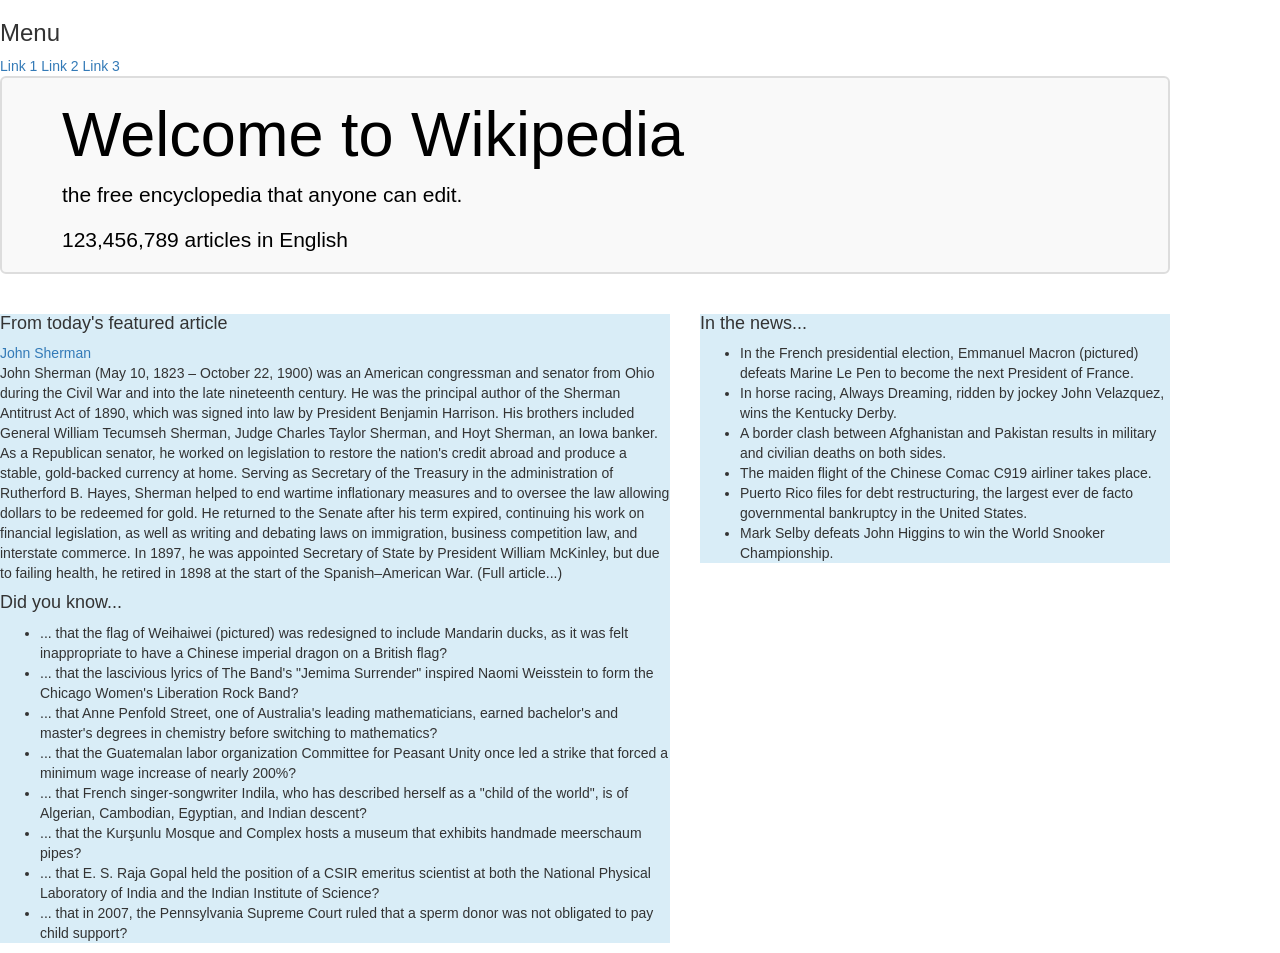
==== index.html @ 65005c0b "rename main_page to index" ====
<!DOCTYPE html>
<html>
  <head>
    <meta charset="utf-8">
    <link rel="stylesheet" href="css/bootstrap.css" type="text/css" media="all">
    <link rel="stylesheet" href="css/styles.css" type="text/css" media="all">
    <title>Richipedia</title>
  </head>
  <body>
<div class="w3-sidebar w3-light-grey w3-bar-block" style="width:25%">
  <h3 class="w3-bar-item">Menu</h3>
  <a href="#" class="w3-bar-item w3-button">Link 1</a>
  <a href="#" class="w3-bar-item w3-button">Link 2</a>
  <a href="#" class="w3-bar-item w3-button">Link 3</a>
</div>
  <div class="container">
    <div class="jumbotron">
      <h1>Welcome to Wikipedia</h1>
      <p>the free encyclopedia that anyone can edit.</p>
      <p>123,456,789 articles in English</p>
    </div>
    <div class="row">
      <div class="col-lg-7">
        <div class="bg-info">
          <h4>From today's featured article</h4>
          <div id="index-img">
            <a class="image" href="#" title="John Sherman"></a>
            <a href="/wiki/John_Sherman" title="John Sherman">John Sherman</a>
            <p>John Sherman (May 10, 1823 – October 22, 1900) was an American congressman and senator from Ohio during the Civil War and into the late nineteenth century. He was the principal author of the Sherman Antitrust Act of 1890, which was signed into law by President Benjamin Harrison. His brothers included General William Tecumseh Sherman, Judge Charles Taylor Sherman, and Hoyt Sherman, an Iowa banker. As a Republican senator, he worked on legislation to restore the nation's credit abroad and produce a stable, gold-backed currency at home. Serving as Secretary of the Treasury in the administration of Rutherford B. Hayes, Sherman helped to end wartime inflationary measures and to oversee the law allowing dollars to be redeemed for gold. He returned to the Senate after his term expired, continuing his work on financial legislation, as well as writing and debating laws on immigration, business competition law, and interstate commerce. In 1897, he was appointed Secretary of State by President William McKinley, but due to failing health, he retired in 1898 at the start of the Spanish–American War. (Full article...)</p>
            <h4>Did you know...</h4>
            <ul>
              <li>... that the flag of Weihaiwei (pictured) was redesigned to include Mandarin ducks, as it was felt inappropriate to have a Chinese imperial dragon on a British flag?</li>
              <li>... that the lascivious lyrics of The Band's "Jemima Surrender" inspired Naomi Weisstein to form the Chicago Women's Liberation Rock Band?</li>
              <li>... that Anne Penfold Street, one of Australia's leading mathematicians, earned bachelor's and master's degrees in chemistry before switching to mathematics?</li>
              <li>... that the Guatemalan labor organization Committee for Peasant Unity once led a strike that forced a minimum wage increase of nearly 200%?</li>
              <li>... that French singer-songwriter Indila, who has described herself as a "child of the world", is of Algerian, Cambodian, Egyptian, and Indian descent?</li>
              <li>... that the Kurşunlu Mosque and Complex hosts a museum that exhibits handmade meerschaum pipes?</li>
              <li>... that E. S. Raja Gopal held the position of a CSIR emeritus scientist at both the National Physical Laboratory of India and the Indian Institute of Science?</li>
              <li>... that in 2007, the Pennsylvania Supreme Court ruled that a sperm donor was not obligated to pay child support?</li>
            </ul>
          </div>
        </div>
      </div>
      <div class="col-lg-5">
        <div class="bg-info">
          <h4>In the news...</h4>
          <ul>
            <li>In the French presidential election, Emmanuel Macron (pictured) defeats Marine Le Pen to become the next President of France.</li>
            <li>In horse racing, Always Dreaming, ridden by jockey John Velazquez, wins the Kentucky Derby.</li>
            <li>A border clash between Afghanistan and Pakistan results in military and civilian deaths on both sides.</li>
            <li>The maiden flight of the Chinese Comac C919 airliner takes place.</li>
            <li>Puerto Rico files for debt restructuring, the largest ever de facto governmental bankruptcy in the United States.</li>
            <li>Mark Selby defeats John Higgins to win the World Snooker Championship.</li>
          </ul>
        </div>
      </div>
    </div>
  </div>
  </body>
</html>
---- css/styles.css ----
.row .link_text a {
  display: block;
}

.jumbotron {
  background-color: #f9f9f9;
  color: black;
  padding: 2px;
  border: 2px solid #ddd;
}

.container {
  padding: 0px;
  height: auto;;
  margin-left: 0px;
}
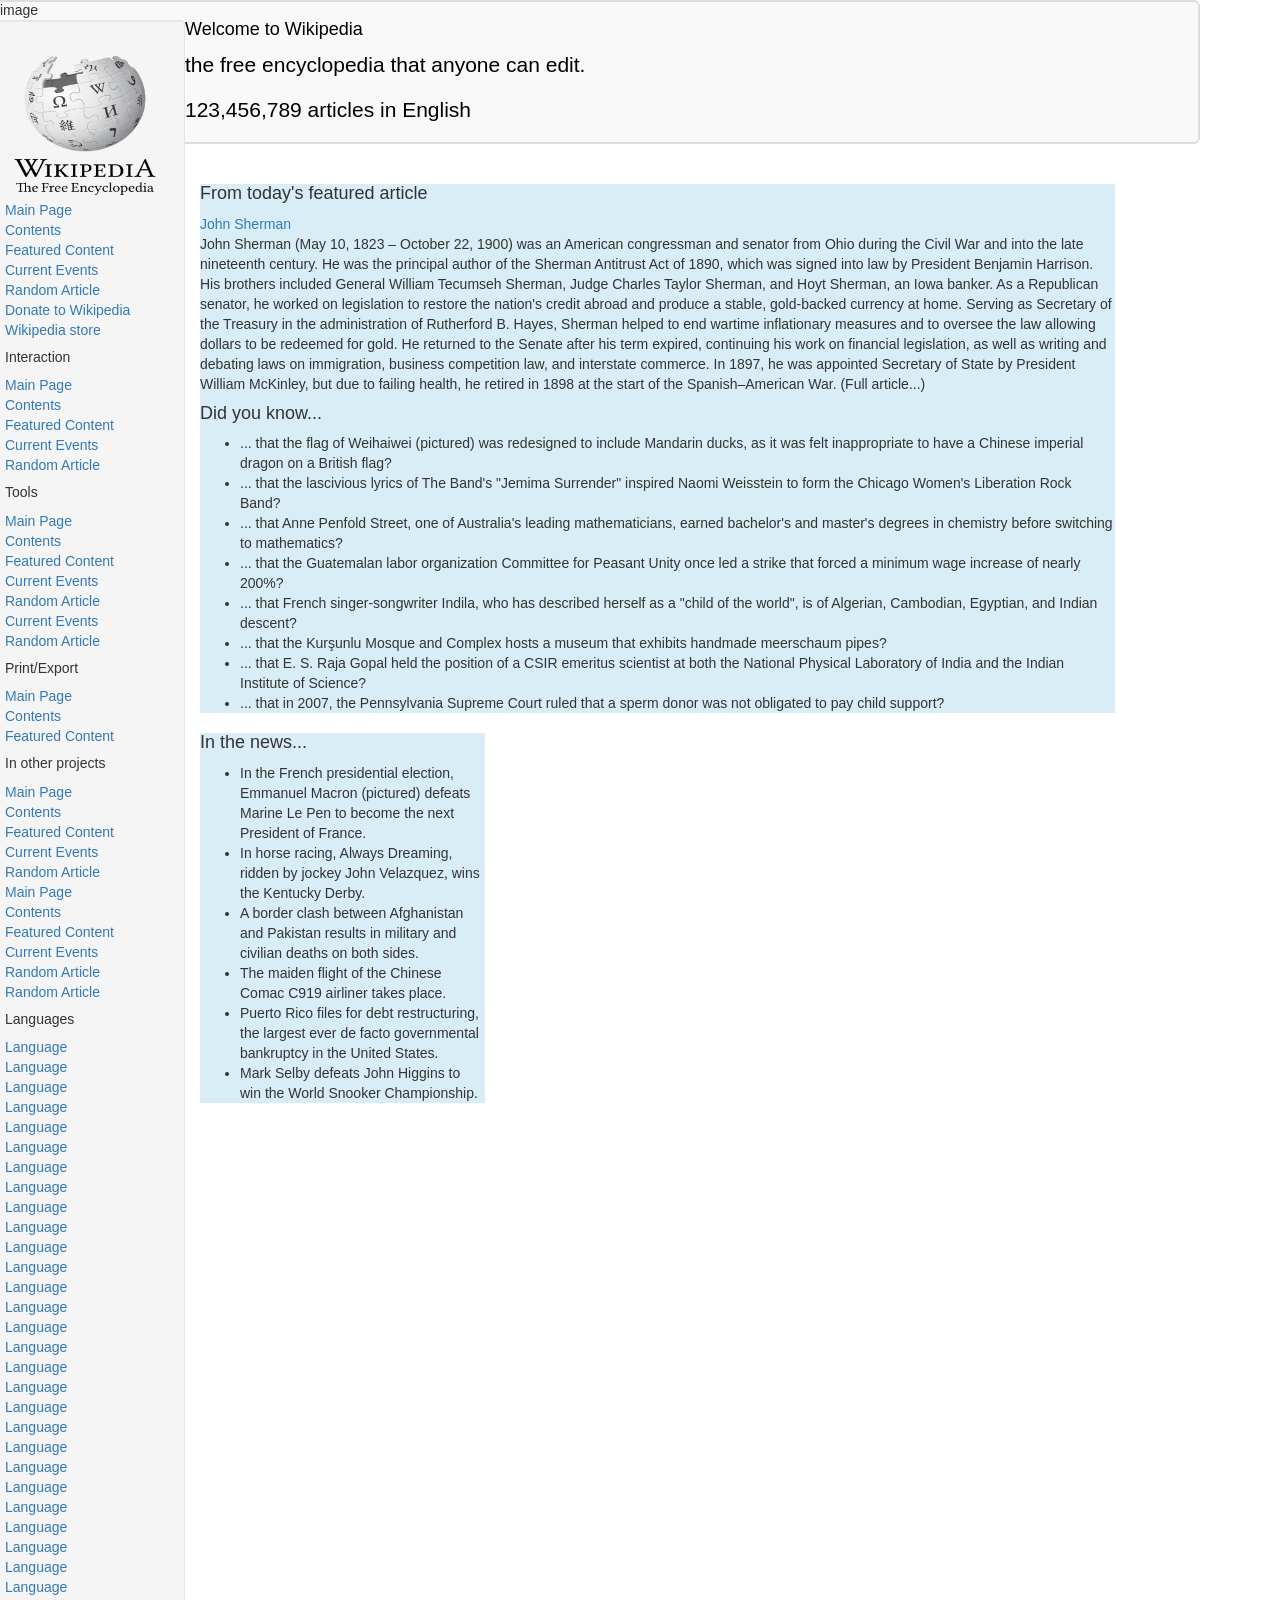
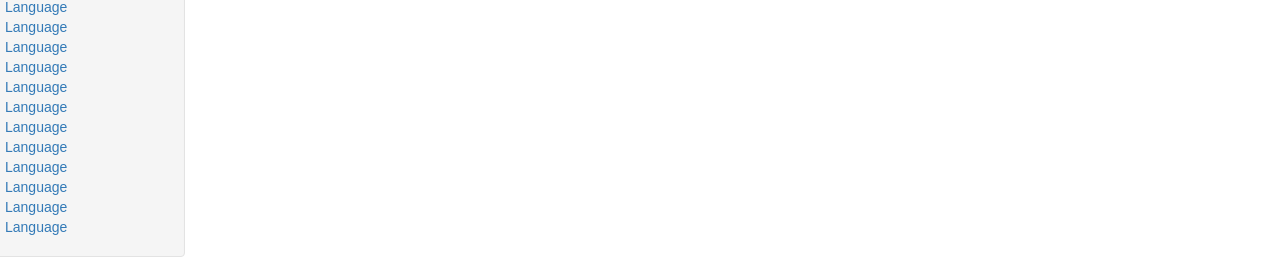
==== commit fdcebfb6: "Merge branch 'master' of https://github.com/rg-epicodus/richipedia" ====
--- a/index.html
+++ b/index.html
@@ -3,47 +3,138 @@
   <head>
     <meta charset="utf-8">
     <link rel="stylesheet" href="css/bootstrap.css" type="text/css" media="all">
+    <script src="https://maxcdn.bootstrapcdn.com/bootstrap/3.3.7/js/bootstrap.min.js" integrity="sha384-Tc5IQib027qvyjSMfHjOMaLkfuWVxZxUPnCJA7l2mCWNIpG9mGCD8wGNIcPD7Txa" crossorigin="anonymous"></script>
     <link rel="stylesheet" href="css/styles.css" type="text/css" media="all">
-    <title>Richipedia</title>
+    <title>Wikipedia</title>
   </head>
   <body>
-<div class="w3-sidebar w3-light-grey w3-bar-block" style="width:25%">
-  <h3 class="w3-bar-item">Menu</h3>
-  <a href="#" class="w3-bar-item w3-button">Link 1</a>
-  <a href="#" class="w3-bar-item w3-button">Link 2</a>
-  <a href="#" class="w3-bar-item w3-button">Link 3</a>
-</div>
   <div class="container">
+    <div class="row">
+      <div class="col-lg-12">
+        <div class="big-box">image</div>
+      </div>
+      <div class="col-lg-2 link_text">
+        <div class="row">
+        <div class="well">
+            <img src="img/wiki_logo.png" class="img-rounded" alt="Wikipedia logo" width="160" height="160"></a>
+            <a href="#">Main Page</a>
+            <a href="#">Contents</a>
+            <a href="#">Featured Content</a>
+            <a href="#">Current Events</a>
+            <a href="#">Random Article</a>
+            <a href="#">Donate to Wikipedia</a>
+            <a href="#">Wikipedia store</a>
+            <h5>Interaction</h5>
+            <a href="#">Main Page</a>
+            <a href="#">Contents</a>
+            <a href="#">Featured Content</a>
+            <a href="#">Current Events</a>
+            <a href="#">Random Article</a>
+            <h5>Tools</h5>
+            <a href="#">Main Page</a>
+            <a href="#">Contents</a>
+            <a href="#">Featured Content</a>
+            <a href="#">Current Events</a>
+            <a href="#">Random Article</a>
+            <a href="#">Current Events</a>
+            <a href="#">Random Article</a>
+            <h5>Print/Export</h5>
+            <a href="#">Main Page</a>
+            <a href="#">Contents</a>
+            <a href="#">Featured Content</a>
+            <h5>In other projects</h5>
+            <a href="#">Main Page</a>
+            <a href="#">Contents</a>
+            <a href="#">Featured Content</a>
+            <a href="#">Current Events</a>
+            <a href="#">Random Article</a>
+            <a href="#">Main Page</a>
+            <a href="#">Contents</a>
+            <a href="#">Featured Content</a>
+            <a href="#">Current Events</a>
+            <a href="#">Random Article</a>
+            <a href="#">Random Article</a>
+            <h5>Languages</h5>
+            <a href="#">Language</a>
+            <a href="#">Language</a>
+            <a href="#">Language</a>
+            <a href="#">Language</a>
+            <a href="#">Language</a>
+            <a href="#">Language</a>
+            <a href="#">Language</a>
+            <a href="#">Language</a>
+            <a href="#">Language</a>
+            <a href="#">Language</a>
+            <a href="#">Language</a>
+            <a href="#">Language</a>
+            <a href="#">Language</a>
+            <a href="#">Language</a>
+            <a href="#">Language</a>
+            <a href="#">Language</a>
+            <a href="#">Language</a>
+            <a href="#">Language</a>
+            <a href="#">Language</a>
+            <a href="#">Language</a>
+            <a href="#">Language</a>
+            <a href="#">Language</a>
+            <a href="#">Language</a>
+            <a href="#">Language</a>
+            <a href="#">Language</a>
+            <a href="#">Language</a>
+            <a href="#">Language</a>
+            <a href="#">Language</a>
+            <a href="#">Language</a>
+            <a href="#">Language</a>
+            <a href="#">Language</a>
+            <a href="#">Language</a>
+            <a href="#">Language</a>
+            <a href="#">Language</a>
+            <a href="#">Language</a>
+            <a href="#">Language</a>
+            <a href="#">Language</a>
+            <a href="#">Language</a>
+            <a href="#">Language</a>
+            <a href="#">Language</a>
+        </div>
+      </div>
+      <!-- <div class="col-md-10">
+        <div class="well">
+          <ul class="nav nav-tabs">
+            <li role="presentation" class="active"><a href="#">Main Page</li>
+            <li role="presentation" class="active"><a href="#">Talk</li>
+          </ul>
+        </div>
+      </div> -->
+    </div>
+  <div class="row">
     <div class="jumbotron">
-      <h1>Welcome to Wikipedia</h1>
+      <h4>Welcome to Wikipedia</h4>
       <p>the free encyclopedia that anyone can edit.</p>
       <p>123,456,789 articles in English</p>
     </div>
     <div class="row">
-      <div class="col-lg-7">
+      <div class="col-md-9">
         <div class="bg-info">
           <h4>From today's featured article</h4>
-          <div id="index-img">
             <a class="image" href="#" title="John Sherman"></a>
             <a href="/wiki/John_Sherman" title="John Sherman">John Sherman</a>
             <p>John Sherman (May 10, 1823 – October 22, 1900) was an American congressman and senator from Ohio during the Civil War and into the late nineteenth century. He was the principal author of the Sherman Antitrust Act of 1890, which was signed into law by President Benjamin Harrison. His brothers included General William Tecumseh Sherman, Judge Charles Taylor Sherman, and Hoyt Sherman, an Iowa banker. As a Republican senator, he worked on legislation to restore the nation's credit abroad and produce a stable, gold-backed currency at home. Serving as Secretary of the Treasury in the administration of Rutherford B. Hayes, Sherman helped to end wartime inflationary measures and to oversee the law allowing dollars to be redeemed for gold. He returned to the Senate after his term expired, continuing his work on financial legislation, as well as writing and debating laws on immigration, business competition law, and interstate commerce. In 1897, he was appointed Secretary of State by President William McKinley, but due to failing health, he retired in 1898 at the start of the Spanish–American War. (Full article...)</p>
-            <h4>Did you know...</h4>
-            <ul>
-              <li>... that the flag of Weihaiwei (pictured) was redesigned to include Mandarin ducks, as it was felt inappropriate to have a Chinese imperial dragon on a British flag?</li>
-              <li>... that the lascivious lyrics of The Band's "Jemima Surrender" inspired Naomi Weisstein to form the Chicago Women's Liberation Rock Band?</li>
-              <li>... that Anne Penfold Street, one of Australia's leading mathematicians, earned bachelor's and master's degrees in chemistry before switching to mathematics?</li>
-              <li>... that the Guatemalan labor organization Committee for Peasant Unity once led a strike that forced a minimum wage increase of nearly 200%?</li>
-              <li>... that French singer-songwriter Indila, who has described herself as a "child of the world", is of Algerian, Cambodian, Egyptian, and Indian descent?</li>
-              <li>... that the Kurşunlu Mosque and Complex hosts a museum that exhibits handmade meerschaum pipes?</li>
-              <li>... that E. S. Raja Gopal held the position of a CSIR emeritus scientist at both the National Physical Laboratory of India and the Indian Institute of Science?</li>
-              <li>... that in 2007, the Pennsylvania Supreme Court ruled that a sperm donor was not obligated to pay child support?</li>
-            </ul>
-          </div>
+          <h4>Did you know...</h4>
+          <ul>
+            <li>... that the flag of Weihaiwei (pictured) was redesigned to include Mandarin ducks, as it was felt inappropriate to have a Chinese imperial dragon on a British flag?</li>
+            <li>... that the lascivious lyrics of The Band's "Jemima Surrender" inspired Naomi Weisstein to form the Chicago Women's Liberation Rock Band?</li>
+            <li>... that Anne Penfold Street, one of Australia's leading mathematicians, earned bachelor's and master's degrees in chemistry before switching to mathematics?</li>
+            <li>... that the Guatemalan labor organization Committee for Peasant Unity once led a strike that forced a minimum wage increase of nearly 200%?</li>
+            <li>... that French singer-songwriter Indila, who has described herself as a "child of the world", is of Algerian, Cambodian, Egyptian, and Indian descent?</li>
+            <li>... that the Kurşunlu Mosque and Complex hosts a museum that exhibits handmade meerschaum pipes?</li>
+            <li>... that E. S. Raja Gopal held the position of a CSIR emeritus scientist at both the National Physical Laboratory of India and the Indian Institute of Science?</li>
+            <li>... that in 2007, the Pennsylvania Supreme Court ruled that a sperm donor was not obligated to pay child support?</li>
+          </ul>
         </div>
       </div>
-      <div class="col-lg-5">
-        <div class="bg-info">
-          <h4>In the news...</h4>
+    <div class="col-md-3">
+      <div class="bg-info">
+        <h4>In the news...</h4>
           <ul>
             <li>In the French presidential election, Emmanuel Macron (pictured) defeats Marine Le Pen to become the next President of France.</li>
             <li>In horse racing, Always Dreaming, ridden by jockey John Velazquez, wins the Kentucky Derby.</li>
@@ -52,9 +143,9 @@
             <li>Puerto Rico files for debt restructuring, the largest ever de facto governmental bankruptcy in the United States.</li>
             <li>Mark Selby defeats John Higgins to win the World Snooker Championship.</li>
           </ul>
-        </div>
       </div>
     </div>
+    <div class="row">
   </div>
   </body>
 </html>
